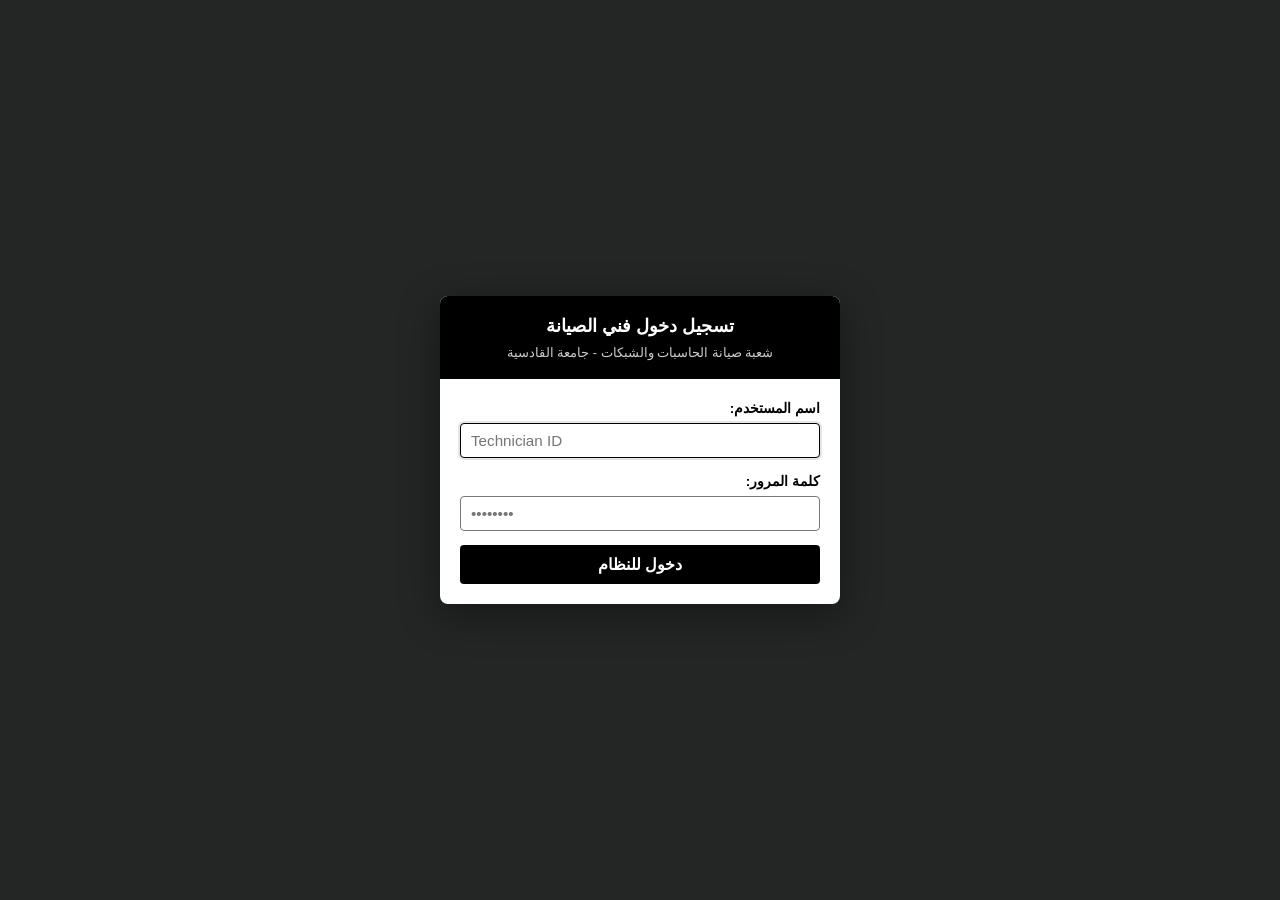
==== index.html @ 1aec30b1 "feat: add a login screen" ====
<!DOCTYPE html>
<html lang="ar" dir="rtl">

<head>
  <meta charset="UTF-8" />
  <meta name="viewport" content="width=device-width, initial-scale=1.0, maximum-scale=1.0, user-scalable=no" />
  <title>م / تقرير صيانة | جامعة القادسية</title>
  <meta name="description" content="استمارة إلكترونية رسمية لتوثيق أعمال صيانة الحاسبات والشبكات في جامعة القادسية مع ميزة التوقيع الحي على الشاشة وتصدير التقرير مباشرة بصيغة PDF." />
  <link rel="canonical" href="https://tools.qu.edu.iq/mr" />
  <meta name="robots" content="noindex, nofollow" />

  <link rel="preload" href="./IBM-Plex-Sans-Arabic.woff2" as="font" type="font/woff2" crossorigin />
  <link rel="stylesheet" href="css/style.css" />

  <link rel="icon" href="images/favicon.ico" sizes="any" />
  <link rel="icon" type="image/svg+xml" href="images/uni_logo.svg" />
  <link rel="manifest" href="./manifest.json" />
  <meta name="theme-color" content="#000000" />
</head>

<body class="locked">

  <!-- نافذة تسجيل الدخول للملاك الفني -->
  <dialog id="loginModal">
    <div class="login-header">
      <h3>تسجيل دخول فني الصيانة</h3>
      <p>شعبة صيانة الحاسبات والشبكات - جامعة القادسية</p>
    </div>
    <form class="login-body" id="loginForm" onsubmit="return false;">
      <div class="field">
        <label for="u_name">اسم المستخدم:</label>
        <input type="text" id="u_name" required autocomplete="username" placeholder="Technician ID" />
      </div>
      <div class="field">
        <label for="u_pass">كلمة المرور:</label>
        <input type="password" id="u_pass" required autocomplete="current-password" placeholder="••••••••" />
      </div>
      <div class="error-msg" id="loginError">اسم المستخدم أو كلمة المرور غير صحيحة!</div>
      <button type="submit" id="submitLogin">دخول للنظام</button>
    </form>
  </dialog>

  <!-- الاستمارة الرئيسية للتقرير -->
  <main id="report">
    <header>
      <img src="images/uni_logo.svg" width="76" height="76" alt="شعار الجامعة">
      <h1>م / تقرير صيانة</h1>
    </header>

    <article>
      <p>تحية طيبة...</p>
      <p>نود إعلامكم بقيام الملاكات الفنية التابعة لـ (شعبة صيانة الحاسبات والشبكات / مركز الحاسبة الإلكترونية) بإجراء
        الفحوصات الهندسية وأعمال الصيانة اللازمة للأجهزة والمعدات الخاصة بجهتكم الموقرة، وذلك استناداً إلى الطلب الوارد
        وبموجب البيانات والملاحظات الفنية المثبتة طياً:</p>

      <form onsubmit="return false;">
        <fieldset>
          <legend>البيانات الفنية لأعمال الصيانة</legend>

          <div>
            <label for="f1">الجهة الطالبة للصيانة:</label>
            <input type="text" id="f1" placeholder="اسم التشكيل / الكلية / القسم / الشعبة / الوحدة" required>
          </div>

          <div>
            <label for="f2">العطل او الخلل المبلغ عنه:</label>
            <textarea id="f2" rows="2" placeholder="تحديد ماهية العطل والظواهر الفنية المرافقة له بدقة..."></textarea>
          </div>

          <div>
            <label for="f3">القطع المستبدلة ان وجدت:</label>
            <textarea id="f3" rows="2" placeholder="المواد والمكونات الصلبة أو البرمجية المستبدلة (يُكتب: لا توجد في حال عدم الاستبدال)..."></textarea>
          </div>

          <div>
            <label for="f_res">نتيجة الصيانة:</label>
            <select id="f_res">
              <option value="تم حل المشكلة بالكامل">تم حل المشكلة بالكامل</option>
              <option value="تم حل المشكلة جزئياً">تم حل المشكلة جزئياً</option>
              <option value="تعذر إصلاح المشكلة">تعذر إصلاح المشكلة</option>
            </select>
          </div>

          <div>
            <label for="f4">ملاحظات:</label>
            <textarea id="f4" rows="2" placeholder="الإجراءات المتخذة وحالة الجهاز الفنية بعد الإنجاز وأية توصيات تشغيلية..."></textarea>
          </div>
        </fieldset>

        <section>
          <fieldset>
            <legend>تأييد الملاك الفني المنجز</legend>

            <div>
              <label for="f5">اسم الفني:</label>
              <input type="text" id="f5" placeholder="الاسم الثلاثي للفني">
            </div>

            <div>
              <label for="f6">التاريخ:</label>
              <input type="date" id="f6">
            </div>

            <figure>
              <figcaption>
                <span>توقيع الفني:</span>
                <button type="button">مسح</button>
              </figcaption>
              <canvas width="600" height="210" title="اضغط للتوقيع بملء الشاشة"></canvas>
              <small>انقر على المربع للتوقيع على كامل الشاشة</small>
            </figure>
          </fieldset>

          <fieldset>
            <legend>إقرار واستلام الجهة المستفيدة</legend>

            <div>
              <label for="f7">اسم المستفيد:</label>
              <input type="text" id="f7" placeholder="الاسم الثلاثي للموظف المستلم">
            </div>

            <div>
              <label for="f8">التاريخ:</label>
              <input type="date" id="f8">
            </div>

            <figure>
              <figcaption>
                <span>توقيع المستفيد:</span>
                <button type="button">مسح</button>
              </figcaption>
              <canvas width="600" height="210" title="اضغط للتوقيع بملء الشاشة"></canvas>
              <small>انقر على المربع للتوقيع على كامل الشاشة</small>
            </figure>
          </fieldset>
        </section>
      </form>
    </article>
  </main>

  <nav>
    <button type="button" id="saveBtn">
      <svg width="20" height="20" viewBox="0 0 24 24">
        <path d="M19 8H5c-1.66 0-3 1.34-3 3v6h4v4h12v-4h4v-6c0-1.66-1.34-3-3-3zm-3 11H8v-5h8v5zm3-7c-.55 0-1-.45-1-1s.45-1 1-1 1 .45 1 1-.45 1-1 1zm-1-9H6v4h12V3z"/>
      </svg>
      تصدير وتحميل PDF
    </button>
  </nav>

  <!-- نافذة التوقيع بالكامل -->
  <dialog id="sigModal">
    <header>
      <h2>التوقيع الإلكتروني على كامل الشاشة</h2>
      <p>اسحب بالإصبع أو القلم لكتابة التوقيع</p>
    </header>
    <section>
      <canvas id="pad"></canvas>
    </section>
    <footer>
      <button type="button">إلغاء</button>
      <button type="button">مسح الشاشة</button>
      <button type="button">اعتماد التوقيع</button>
    </footer>
  </dialog>

  <!-- المكتبات وملف السكربت -->
  <script src="js/html-to-image.min.js"></script>
  <script src="js/jspdf.umd.min.js"></script>
  <script src="js/app.js"></script>
</body>

</html>
---- css/style.css ----
@font-face {
  font-family: 'IBM Plex Sans Arabic';
  src: url('./IBM-Plex-Sans-Arabic.woff2') format('woff2');
  font-weight: 100 900;
  font-style: normal;
  font-display: swap;
}

* {
  box-sizing: border-box;
  margin: 0;
  padding: 0;
  color: #000000;
}

body {
  background: #f1f3f5;
  font-family: 'IBM Plex Sans Arabic', sans-serif;
  line-height: 1.5;
  padding: 16px 8px;
  display: flex;
  flex-direction: column;
  align-items: center;
  min-height: 100vh;
}

/* قفل المحتوى حتى يتم إدخال بيانات الاعتماد بنجاح */
body.locked main,
body.locked nav {
  display: none !important;
}

main {
  background: #ffffff;
  width: 100%;
  max-width: 210mm;
  min-height: 297mm;
  padding: 14mm 16mm;
  box-shadow: 0 4px 20px rgba(0, 0, 0, 0.12);
  border: 1px solid #999;
  position: relative;
  display: flex;
  flex-direction: column;
  justify-content: space-between;
}

main::before {
  content: '';
  position: absolute;
  inset: 6mm;
  border: 2px solid #000000;
  pointer-events: none;
}

main::after {
  content: '';
  position: absolute;
  inset: 7.5mm;
  border: 1px solid #000000;
  pointer-events: none;
}

/* تنسيقات تصدير PDF */
main[data-pdf] {
  width: 794px !important;
  min-width: 794px !important;
  max-width: 794px !important;
  height: 1123px !important;
  min-height: 1123px !important;
  max-height: 1123px !important;
  padding: 44px 54px !important;
  box-shadow: none !important;
  border: none !important;
  overflow: hidden !important;
  display: flex !important;
  flex-direction: column !important;
  justify-content: space-between !important;
}

main[data-pdf]::before {
  content: '' !important;
  display: block !important;
  position: absolute !important;
  inset: 20px !important;
  border: 2px solid #000000 !important;
  pointer-events: none !important;
}

main[data-pdf]::after {
  content: '' !important;
  display: block !important;
  position: absolute !important;
  inset: 26px !important;
  border: 1px solid #000000 !important;
  pointer-events: none !important;
}

main[data-pdf] header {
  margin-bottom: 8px !important;
  padding-bottom: 6px !important;
}

main[data-pdf] header > img {
  width: 68px !important;
  height: 68px !important;
  margin: 0 auto 4px !important;
}

main[data-pdf] header > h1 {
  font-size: 1.45rem !important;
}

main[data-pdf] article {
  flex: 1 !important;
  display: flex !important;
  flex-direction: column !important;
  justify-content: space-between !important;
}

main[data-pdf] article > p:first-of-type {
  font-size: 1.05rem !important;
  margin-bottom: 4px !important;
}

main[data-pdf] article > p:nth-of-type(2) {
  font-size: 0.9rem !important;
  line-height: 1.55 !important;
  margin-bottom: 8px !important;
}

main[data-pdf] form {
  flex: 1 !important;
  display: flex !important;
  flex-direction: column !important;
  justify-content: space-between !important;
  gap: 10px !important;
}

main[data-pdf] form > fieldset {
  flex: 1 !important;
  display: flex !important;
  flex-direction: column !important;
  justify-content: space-around !important;
  padding: 8px 12px !important;
  gap: 5px !important;
}

main[data-pdf] form > fieldset > div > input,
main[data-pdf] form > fieldset > div > textarea,
main[data-pdf] form > fieldset > div > select {
  padding: 2px 0 !important;
  font-size: 0.9rem !important;
}

main[data-pdf] form > fieldset > div > textarea {
  min-height: 32px !important;
}

main[data-pdf] form > section {
  display: grid !important;
  grid-template-columns: 1fr 1fr !important;
  gap: 12px !important;
}

main[data-pdf] form > section > fieldset {
  padding: 8px 12px !important;
  gap: 5px !important;
}

main[data-pdf] form > section > fieldset > figure > canvas {
  height: 90px !important;
  border: 1px solid #000000 !important;
}

main[data-pdf] input,
main[data-pdf] textarea,
main[data-pdf] select {
  border: none !important;
  border-bottom: 1px dotted #000000 !important;
  background: transparent !important;
  box-shadow: none !important;
  resize: none !important;
  appearance: none !important;
  -webkit-appearance: none !important;
  -moz-appearance: none !important;
}

header {
  position: relative;
  z-index: 1;
  text-align: center;
  border-bottom: 2px solid #000000;
  padding-bottom: 8px;
  margin-bottom: 12px;
}

header > img {
  width: 76px;
  height: 76px;
  object-fit: contain;
  display: block;
  margin: 0 auto 6px;
  image-rendering: -webkit-optimize-contrast;
}

header > h1 {
  font-size: 1.55rem;
  font-weight: 700;
}

article {
  position: relative;
  z-index: 1;
  flex: 1;
  display: flex;
  flex-direction: column;
  justify-content: space-between;
}

article > p:first-of-type {
  font-size: 1.1rem;
  font-weight: 700;
  margin-bottom: 4px;
}

article > p:nth-of-type(2) {
  font-size: 0.92rem;
  line-height: 1.6;
  text-align: justify;
  margin-bottom: 12px;
}

form {
  display: flex;
  flex-direction: column;
  flex: 1;
  justify-content: space-between;
  gap: 12px;
}

form > fieldset {
  border: 1.5px solid #000000;
  border-radius: 4px;
  padding: 10px 14px;
  display: flex;
  flex-direction: column;
  justify-content: space-around;
  gap: 8px;
  flex: 1;
}

form > fieldset > legend {
  font-weight: 700;
  font-size: 0.92rem;
  padding: 0 6px;
}

form > fieldset > div {
  display: flex;
  flex-direction: column;
  gap: 2px;
}

form > fieldset > div > label {
  font-weight: 700;
  font-size: 0.88rem;
}

form > fieldset > div > input,
form > fieldset > div > textarea,
form > fieldset > div > select {
  width: 100%;
  border: 1px solid #777;
  border-bottom: 2px solid #000000;
  border-radius: 3px;
  padding: 6px 8px;
  font-family: inherit;
  font-size: 0.95rem;
  outline: none;
  background: #ffffff;
}

form > fieldset > div > input:focus,
form > fieldset > div > textarea:focus,
form > fieldset > div > select:focus {
  border-color: #000000;
}

form > fieldset > div > select {
  cursor: pointer;
}

form > fieldset > div > textarea {
  resize: vertical;
  min-height: 40px;
}

form > section {
  display: grid;
  grid-template-columns: 1fr 1fr;
  gap: 12px;
}

form > section > fieldset {
  border: 1.5px solid #000000;
  border-radius: 4px;
  padding: 10px 12px;
  display: flex;
  flex-direction: column;
  gap: 8px;
}

form > section > fieldset > legend {
  font-weight: 700;
  font-size: 0.9rem;
  padding: 0 6px;
}

form > section > fieldset > div {
  display: flex;
  flex-direction: column;
  gap: 2px;
}

form > section > fieldset > div > label {
  font-size: 0.85rem;
  font-weight: 700;
}

form > section > fieldset > div > input {
  width: 100%;
  border: 1px solid #777;
  border-bottom: 2px solid #000000;
  padding: 5px 8px;
  font-size: 0.95rem;
  border-radius: 3px;
  font-family: inherit;
  outline: none;
}

form > section > fieldset > figure {
  display: flex;
  flex-direction: column;
  gap: 4px;
}

form > section > fieldset > figure > figcaption {
  display: flex;
  justify-content: space-between;
  font-size: 0.85rem;
  font-weight: 700;
}

form > section > fieldset > figure > figcaption > button {
  background: none;
  border: 1px solid #000000;
  cursor: pointer;
  font-family: inherit;
  font-size: 0.75rem;
  padding: 1px 6px;
  border-radius: 3px;
}

form > section > fieldset > figure > figcaption > button:hover {
  background: #000000;
  color: #ffffff;
}

form > section > fieldset > figure > canvas {
  width: 100%;
  height: 95px;
  border: 1.5px dashed #000000;
  border-radius: 4px;
  cursor: pointer;
  background-color: #fafafa;
}

form > section > fieldset > figure > small {
  font-size: 0.72rem;
  text-align: center;
  font-weight: 600;
}

nav {
  position: sticky;
  bottom: 16px;
  z-index: 10;
  margin-top: 16px;
}

nav > button {
  background: #000000;
  color: #ffffff;
  border: none;
  padding: 12px 28px;
  font-family: inherit;
  font-size: 1rem;
  font-weight: 700;
  border-radius: 30px;
  cursor: pointer;
  display: inline-flex;
  align-items: center;
  gap: 8px;
  box-shadow: 0 4px 16px rgba(0, 0, 0, 0.25);
}

nav > button > svg {
  fill: #ffffff;
}

nav > button:hover {
  background: #222;
}

nav > button:disabled {
  background: #666;
  cursor: not-allowed;
}

/* ========================================================
   نافذة التوقيع بالكامل (#sigModal)
   ======================================================== */
dialog#sigModal {
  position: fixed;
  inset: 0;
  width: 100vw;
  height: 100dvh;
  max-width: 100vw;
  max-height: 100dvh;
  border: none;
  z-index: 999;
  display: none;
  flex-direction: column;
  touch-action: none;
  overflow: hidden;
}

dialog#sigModal[open] {
  display: flex;
}

dialog#sigModal > header {
  flex-shrink: 0;
  padding: 10px 16px;
  border-bottom: 2px solid #000000;
  display: flex;
  justify-content: space-between;
  align-items: center;
}

dialog#sigModal > header > h2 {
  font-size: 1.05rem;
  font-weight: 700;
}

dialog#sigModal > header > p {
  font-size: 0.8rem;
}

dialog#sigModal > section {
  flex: 1 1 auto;
  min-height: 0;
  overflow: hidden;
  position: relative;
}

dialog#sigModal > section > canvas {
  width: 100%;
  height: 100%;
  display: block;
  cursor: crosshair;
}

dialog#sigModal > footer {
  flex-shrink: 0;
  padding: 10px 16px;
  border-top: 2px solid #000000;
  display: flex;
  justify-content: flex-end;
  gap: 10px;
}

dialog#sigModal > footer > button {
  padding: 8px 18px;
  font-family: inherit;
  font-size: 0.92rem;
  font-weight: 700;
  border-radius: 4px;
  cursor: pointer;
  border: 2px solid #000000;
  background: #ffffff;
}

dialog#sigModal > footer > button:last-of-type {
  background: #000000;
  color: #ffffff;
}

/* ========================================================
   نافذة تسجيل الدخول (#loginModal)
   ======================================================== */
dialog#loginModal {
  border: none;
  border-radius: 8px;
  padding: 0;
  box-shadow: 0 10px 40px rgba(0, 0, 0, 0.4);
  width: 90%;
  max-width: 400px;
  margin: auto;
  z-index: 99999;
  background: #ffffff;
}

dialog#loginModal::backdrop {
  background: rgba(0, 0, 0, 0.85);
  backdrop-filter: blur(5px);
}

dialog#loginModal .login-header {
  background: #000000;
  color: #ffffff;
  padding: 16px;
  text-align: center;
}

dialog#loginModal .login-header h3 {
  font-size: 1.15rem;
  color: #ffffff;
  margin-bottom: 4px;
}

dialog#loginModal .login-header p {
  font-size: 0.8rem;
  color: #cccccc;
}

dialog#loginModal .login-body {
  padding: 20px;
  display: flex;
  flex-direction: column;
  gap: 14px;
}

dialog#loginModal .field {
  display: flex;
  flex-direction: column;
  gap: 4px;
}

dialog#loginModal .field label {
  font-size: 0.85rem;
  font-weight: 700;
}

dialog#loginModal .field input {
  padding: 8px 10px;
  font-size: 0.95rem;
  border: 1px solid #777;
  border-radius: 4px;
  outline: none;
  direction: ltr;
  text-align: left;
}

dialog#loginModal .field input:focus {
  border-color: #000;
  box-shadow: 0 0 0 2px rgba(0, 0, 0, 0.1);
}

dialog#loginModal .error-msg {
  color: #d32f2f;
  font-size: 0.82rem;
  font-weight: 700;
  text-align: center;
  display: none;
}

dialog#loginModal button[type="submit"] {
  background: #000000;
  color: #ffffff;
  border: none;
  padding: 10px;
  border-radius: 4px;
  font-size: 1rem;
  font-weight: 700;
  cursor: pointer;
  font-family: inherit;
}

dialog#loginModal button[type="submit"]:hover {
  background: #222;
}

@media screen and (max-width: 768px) {
  body {
    padding: 8px 4px;
  }

  main:not([data-pdf]) {
    padding: 12px 10px;
  }

  main:not([data-pdf])::before,
  main:not([data-pdf])::after {
    display: none;
  }

  main:not([data-pdf]) form > section {
    grid-template-columns: 1fr;
  }
}
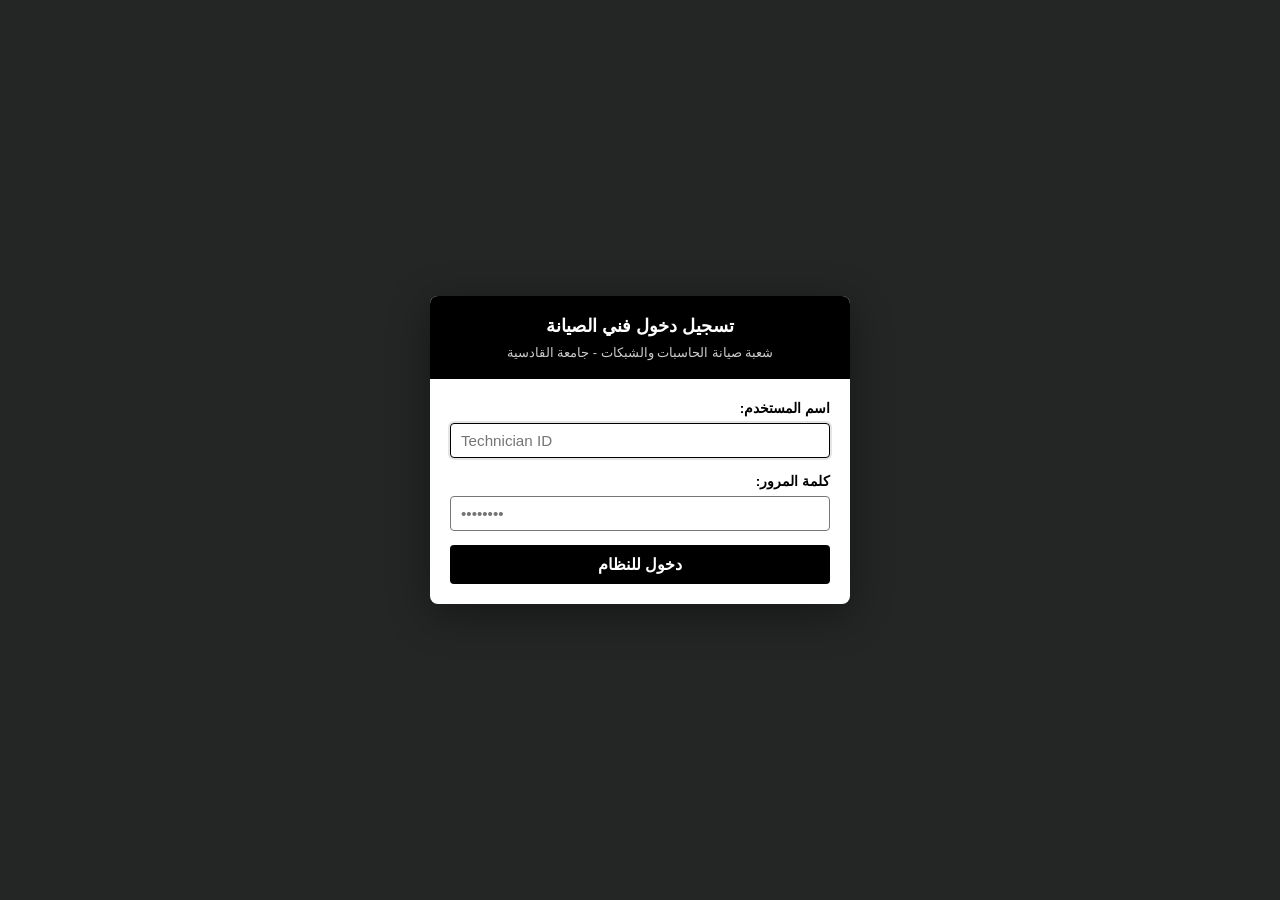
==== commit d29f5097: "feat: add pdf naming dialog, qol improvements, and optimize code" ====
--- a/index.html
+++ b/index.html
@@ -20,7 +20,6 @@
 
 <body class="locked">
 
-  <!-- نافذة تسجيل الدخول للملاك الفني -->
   <dialog id="loginModal">
     <div class="login-header">
       <h3>تسجيل دخول فني الصيانة</h3>
@@ -40,7 +39,26 @@
     </form>
   </dialog>
 
-  <!-- الاستمارة الرئيسية للتقرير -->
+  <dialog id="nameModal">
+    <div class="modal-header">
+      <h3>تسمية ملف التقرير</h3>
+      <p>حدد اسم ملف PDF قبل المتابعة للتصدير</p>
+    </div>
+    <form class="modal-body" id="nameForm" onsubmit="return false;">
+      <div class="field">
+        <label for="pdf_filename">اسم الملف:</label>
+        <div class="input-suffix">
+          <input type="text" id="pdf_filename" required spellcheck="false" />
+          <span>.pdf</span>
+        </div>
+      </div>
+      <div class="modal-actions">
+        <button type="button" id="cancelNameBtn">إلغاء</button>
+        <button type="submit" id="confirmNameBtn">تأكيد وتحميل</button>
+      </div>
+    </form>
+  </dialog>
+
   <main id="report">
     <header>
       <img src="images/uni_logo.svg" width="76" height="76" alt="شعار الجامعة">
@@ -53,7 +71,7 @@
         الفحوصات الهندسية وأعمال الصيانة اللازمة للأجهزة والمعدات الخاصة بجهتكم الموقرة، وذلك استناداً إلى الطلب الوارد
         وبموجب البيانات والملاحظات الفنية المثبتة طياً:</p>
 
-      <form onsubmit="return false;">
+      <form id="reportForm" onsubmit="return false;">
         <fieldset>
           <legend>البيانات الفنية لأعمال الصيانة</legend>
 
@@ -139,15 +157,26 @@
   </main>
 
   <nav>
-    <button type="button" id="saveBtn">
-      <svg width="20" height="20" viewBox="0 0 24 24">
+    <button type="button" id="resetBtn" class="nav-btn-secondary" title="تفريغ الحقول لبدء تقرير جديد">
+      <svg width="18" height="18" viewBox="0 0 24 24" fill="currentColor">
+        <path d="M17.65 6.35C16.2 4.9 14.21 4 12 4c-4.42 0-7.99 3.58-7.99 8s3.57 8 7.99 8c3.73 0 6.84-2.55 7.73-6h-2.08c-.82 2.33-3.04 4-5.65 4-3.31 0-6-2.69-6-6s2.69-6 6-6c1.66 0 3.14.69 4.22 1.78L13 11h7V4l-2.35 2.35z"/>
+      </svg>
+      تفريغ
+    </button>
+    <button type="button" id="saveBtn" class="nav-btn-primary">
+      <svg width="20" height="20" viewBox="0 0 24 24" fill="currentColor">
         <path d="M19 8H5c-1.66 0-3 1.34-3 3v6h4v4h12v-4h4v-6c0-1.66-1.34-3-3-3zm-3 11H8v-5h8v5zm3-7c-.55 0-1-.45-1-1s.45-1 1-1 1 .45 1 1-.45 1-1 1zm-1-9H6v4h12V3z"/>
       </svg>
       تصدير وتحميل PDF
     </button>
+    <button type="button" id="logoutBtn" class="nav-btn-secondary" title="قفل وتسجيل الخروج">
+      <svg width="18" height="18" viewBox="0 0 24 24" fill="currentColor">
+        <path d="M18 8h-1V6c0-2.76-2.24-5-5-5S7 3.24 7 6v2H6c-1.1 0-2 .9-2 2v10c0 1.1.9 2 2 2h12c1.1 0 2-.9 2-2V10c0-1.1-.9-2-2-2zm-6 9c-1.1 0-2-.9-2-2s.9-2 2-2 2 .9 2 2-.9 2-2 2zm3.1-9H8.9V6c0-1.71 1.39-3.1 3.1-3.1 1.71 0 3.1 1.39 3.1 3.1v2z"/>
+      </svg>
+      قفل
+    </button>
   </nav>
 
-  <!-- نافذة التوقيع بالكامل -->
   <dialog id="sigModal">
     <header>
       <h2>التوقيع الإلكتروني على كامل الشاشة</h2>
@@ -157,13 +186,13 @@
       <canvas id="pad"></canvas>
     </section>
     <footer>
-      <button type="button">إلغاء</button>
-      <button type="button">مسح الشاشة</button>
-      <button type="button">اعتماد التوقيع</button>
+      <button type="button" id="sigCancel">إلغاء</button>
+      <button type="button" id="sigUndo">تراجع</button>
+      <button type="button" id="sigClear">مسح الشاشة</button>
+      <button type="button" id="sigAccept">اعتماد التوقيع</button>
     </footer>
   </dialog>
 
-  <!-- المكتبات وملف السكربت -->
   <script src="js/html-to-image.min.js"></script>
   <script src="js/jspdf.umd.min.js"></script>
   <script src="js/app.js"></script>
--- a/css/style.css
+++ b/css/style.css
@@ -24,7 +24,6 @@
   min-height: 100vh;
 }
 
-/* قفل المحتوى حتى يتم إدخال بيانات الاعتماد بنجاح */
 body.locked main,
 body.locked nav {
   display: none !important;
@@ -60,7 +59,6 @@
   pointer-events: none;
 }
 
-/* تنسيقات تصدير PDF */
 main[data-pdf] {
   width: 794px !important;
   min-width: 794px !important;
@@ -200,7 +198,6 @@
   object-fit: contain;
   display: block;
   margin: 0 auto 6px;
-  image-rendering: -webkit-optimize-contrast;
 }
 
 header > h1 {
@@ -386,40 +383,59 @@
   bottom: 16px;
   z-index: 10;
   margin-top: 16px;
-}
-
-nav > button {
-  background: #000000;
-  color: #ffffff;
-  border: none;
-  padding: 12px 28px;
+  display: flex;
+  align-items: center;
+  justify-content: center;
+  gap: 10px;
+  flex-wrap: wrap;
+}
+
+nav button {
   font-family: inherit;
-  font-size: 1rem;
   font-weight: 700;
   border-radius: 30px;
   cursor: pointer;
   display: inline-flex;
   align-items: center;
-  gap: 8px;
+  gap: 6px;
+  transition: transform 0.1s ease, background 0.2s ease;
+}
+
+nav button:active {
+  transform: scale(0.97);
+}
+
+.nav-btn-primary {
+  background: #000000;
+  color: #ffffff;
+  border: none;
+  padding: 12px 24px;
+  font-size: 1rem;
   box-shadow: 0 4px 16px rgba(0, 0, 0, 0.25);
 }
 
-nav > button > svg {
-  fill: #ffffff;
-}
-
-nav > button:hover {
-  background: #222;
-}
-
-nav > button:disabled {
-  background: #666;
+.nav-btn-primary:hover {
+  background: #222222;
+}
+
+.nav-btn-primary:disabled {
+  background: #666666;
   cursor: not-allowed;
 }
 
-/* ========================================================
-   نافذة التوقيع بالكامل (#sigModal)
-   ======================================================== */
+.nav-btn-secondary {
+  background: #ffffff;
+  color: #000000;
+  border: 1.5px solid #000000;
+  padding: 10px 16px;
+  font-size: 0.9rem;
+  box-shadow: 0 2px 8px rgba(0, 0, 0, 0.1);
+}
+
+.nav-btn-secondary:hover {
+  background: #e9ecef;
+}
+
 dialog#sigModal {
   position: fixed;
   inset: 0;
@@ -477,13 +493,14 @@
   border-top: 2px solid #000000;
   display: flex;
   justify-content: flex-end;
-  gap: 10px;
+  gap: 8px;
+  flex-wrap: wrap;
 }
 
 dialog#sigModal > footer > button {
-  padding: 8px 18px;
+  padding: 8px 14px;
   font-family: inherit;
-  font-size: 0.92rem;
+  font-size: 0.9rem;
   font-weight: 700;
   border-radius: 4px;
   cursor: pointer;
@@ -491,88 +508,160 @@
   background: #ffffff;
 }
 
-dialog#sigModal > footer > button:last-of-type {
+dialog#sigModal > footer > button#sigAccept {
   background: #000000;
   color: #ffffff;
 }
 
-/* ========================================================
-   نافذة تسجيل الدخول (#loginModal)
-   ======================================================== */
-dialog#loginModal {
+dialog#sigModal > footer > button#sigUndo {
+  background: #f8f9fa;
+}
+
+dialog#loginModal,
+dialog#nameModal {
   border: none;
   border-radius: 8px;
   padding: 0;
   box-shadow: 0 10px 40px rgba(0, 0, 0, 0.4);
   width: 90%;
-  max-width: 400px;
+  max-width: 420px;
   margin: auto;
   z-index: 99999;
   background: #ffffff;
 }
 
-dialog#loginModal::backdrop {
+dialog#loginModal::backdrop,
+dialog#nameModal::backdrop {
   background: rgba(0, 0, 0, 0.85);
   backdrop-filter: blur(5px);
 }
 
-dialog#loginModal .login-header {
+.login-header,
+.modal-header {
   background: #000000;
   color: #ffffff;
   padding: 16px;
   text-align: center;
 }
 
-dialog#loginModal .login-header h3 {
+.login-header h3,
+.modal-header h3 {
   font-size: 1.15rem;
   color: #ffffff;
   margin-bottom: 4px;
 }
 
-dialog#loginModal .login-header p {
+.login-header p,
+.modal-header p {
   font-size: 0.8rem;
   color: #cccccc;
 }
 
-dialog#loginModal .login-body {
+.login-body,
+.modal-body {
   padding: 20px;
   display: flex;
   flex-direction: column;
   gap: 14px;
 }
 
-dialog#loginModal .field {
+.field {
   display: flex;
   flex-direction: column;
   gap: 4px;
 }
 
-dialog#loginModal .field label {
+.field label {
   font-size: 0.85rem;
   font-weight: 700;
 }
 
-dialog#loginModal .field input {
+.field input {
   padding: 8px 10px;
   font-size: 0.95rem;
   border: 1px solid #777;
   border-radius: 4px;
   outline: none;
+  font-family: inherit;
+}
+
+dialog#loginModal .field input {
   direction: ltr;
   text-align: left;
 }
 
-dialog#loginModal .field input:focus {
+.input-suffix {
+  display: flex;
+  align-items: center;
+  border: 1px solid #777;
+  border-radius: 4px;
+  overflow: hidden;
+  background: #ffffff;
+}
+
+.input-suffix input {
+  flex: 1;
+  border: none !important;
+  border-radius: 0 !important;
+  padding: 8px 10px;
+  direction: rtl;
+  text-align: right;
+}
+
+.input-suffix span {
+  padding: 8px 12px;
+  background: #e9ecef;
+  color: #495057;
+  font-weight: 700;
+  font-size: 0.9rem;
+  direction: ltr;
+  border-left: 1px solid #ccc;
+  user-select: none;
+}
+
+.input-suffix:focus-within {
   border-color: #000;
   box-shadow: 0 0 0 2px rgba(0, 0, 0, 0.1);
 }
 
-dialog#loginModal .error-msg {
+.field input:focus {
+  border-color: #000;
+  box-shadow: 0 0 0 2px rgba(0, 0, 0, 0.1);
+}
+
+.error-msg {
   color: #d32f2f;
   font-size: 0.82rem;
   font-weight: 700;
   text-align: center;
   display: none;
+}
+
+.modal-actions {
+  display: flex;
+  justify-content: flex-end;
+  gap: 8px;
+  margin-top: 6px;
+}
+
+.modal-actions button {
+  padding: 9px 18px;
+  font-family: inherit;
+  font-size: 0.95rem;
+  font-weight: 700;
+  border-radius: 4px;
+  cursor: pointer;
+  border: 1.5px solid #000000;
+}
+
+.modal-actions button[type="button"] {
+  background: #ffffff;
+  color: #000000;
+}
+
+.modal-actions button[type="submit"] {
+  background: #000000;
+  color: #ffffff;
 }
 
 dialog#loginModal button[type="submit"] {
@@ -587,7 +676,8 @@
   font-family: inherit;
 }
 
-dialog#loginModal button[type="submit"]:hover {
+dialog#loginModal button[type="submit"]:hover,
+.modal-actions button[type="submit"]:hover {
   background: #222;
 }
 
@@ -608,4 +698,13 @@
   main:not([data-pdf]) form > section {
     grid-template-columns: 1fr;
   }
-}+
+  nav {
+    width: 100%;
+  }
+
+  nav button {
+    flex: 1 1 auto;
+    justify-content: center;
+  }
+}
